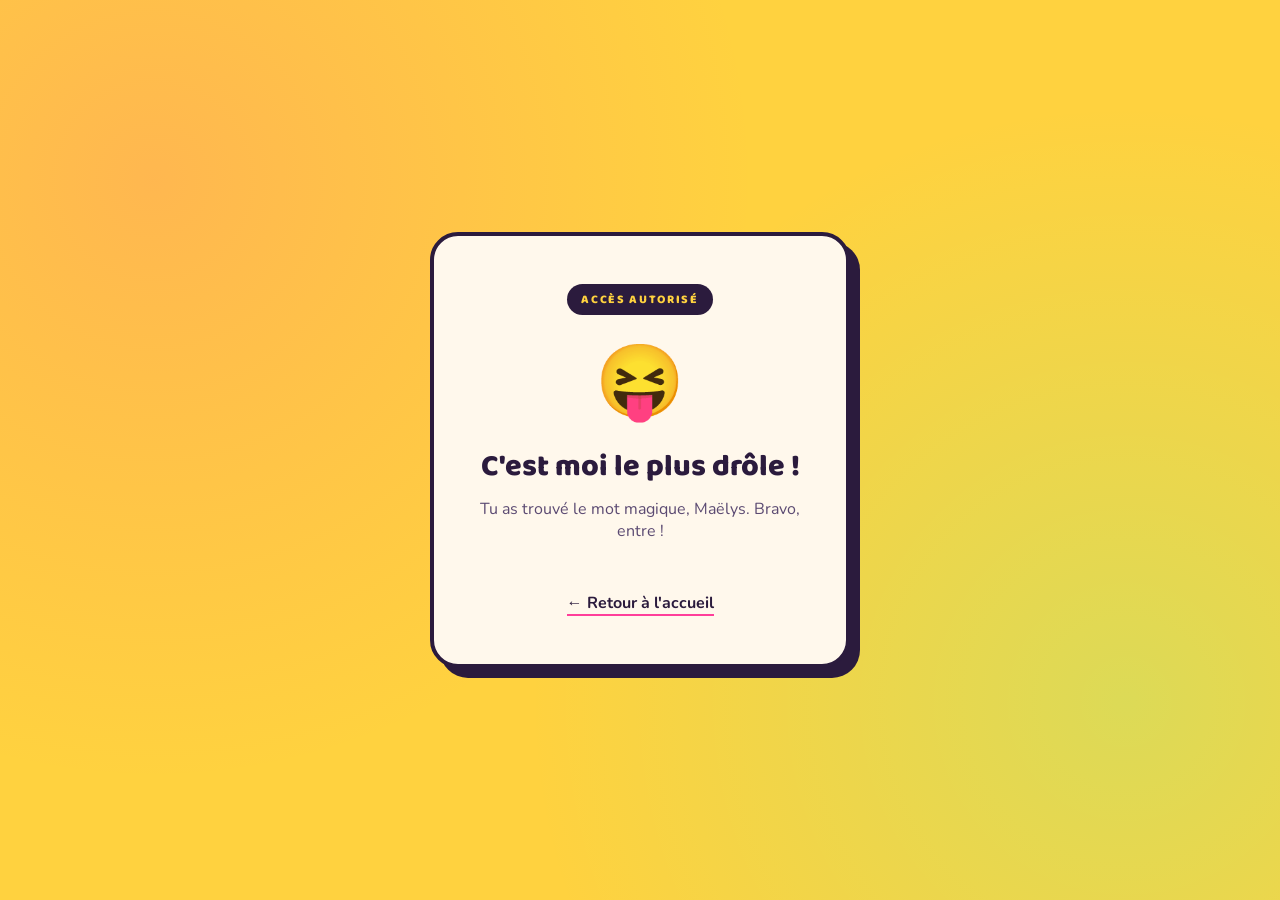
==== secret.html @ d996d861 "Rename Secret.html to secret.html" ====
<!DOCTYPE html>
<html lang="fr">
<head>
<meta charset="UTF-8">
<meta name="viewport" content="width=device-width, initial-scale=1.0">
<title>Bienvenue Maëlys</title>
<link rel="stylesheet" href="style.css">
</head>
<body>

  <main class="carte">
    <span class="eyebrow">Accès autorisé</span>
    <span class="emoji-heros">😝</span>
    <h1>C'est moi le plus drôle !</h1>
    <p class="sous-titre">Tu as trouvé le mot magique, Maëlys. Bravo, entre !</p>
    <a class="lien-retour" href="index.html">← Retour à l'accueil</a>
  </main>

  <script>
    // Petite pluie de confettis pour l'arrivée
    const emojis = ['🎉', '✨', '😝', '🎊', '⭐'];

    function creerConfetti() {
      const confetti = document.createElement('span');
      confetti.className = 'confetti';
      confetti.textContent = emojis[Math.floor(Math.random() * emojis.length)];
      confetti.style.left = Math.random() * 100 + 'vw';
      confetti.style.animationDuration = (2.5 + Math.random() * 2) + 's';
      document.body.appendChild(confetti);
      setTimeout(() => confetti.remove(), 5000);
    }

    for (let i = 0; i < 24; i++) {
      setTimeout(creerConfetti, i * 90);
    }
  </script>

</body>
</html>
---- style.css ----
@import url('https://fonts.googleapis.com/css2?family=Baloo+2:wght@600;800&family=Nunito:wght@400;600;800&display=swap');

:root {
  --jaune: #FFD23F;
  --prune: #2B1B3D;
  --rose: #FF3E9A;
  --menthe: #3FFFC0;
  --creme: #FFF8EC;
  --ombre: rgba(43, 27, 61, 0.25);
}

* {
  box-sizing: border-box;
}

body {
  margin: 0;
  min-height: 100vh;
  display: flex;
  align-items: center;
  justify-content: center;
  background: var(--jaune);
  background-image:
    radial-gradient(circle at 12% 20%, rgba(255, 62, 154, 0.18) 0, transparent 45%),
    radial-gradient(circle at 88% 78%, rgba(63, 255, 192, 0.18) 0, transparent 45%);
  font-family: 'Nunito', sans-serif;
  color: var(--prune);
  padding: 24px;
  overflow-x: hidden;
}

.carte {
  position: relative;
  background: var(--creme);
  border: 4px solid var(--prune);
  border-radius: 28px;
  padding: 48px 40px;
  max-width: 420px;
  width: 100%;
  text-align: center;
  box-shadow: 10px 10px 0 var(--prune);
  animation: apparition 0.5s ease-out;
}

@keyframes apparition {
  from { opacity: 0; transform: translateY(18px) scale(0.97); }
  to   { opacity: 1; transform: translateY(0) scale(1); }
}

.carte.secoue {
  animation: secousse 0.45s ease;
}

@keyframes secousse {
  0%, 100% { transform: translateX(0); }
  20% { transform: translateX(-10px) rotate(-1.5deg); }
  40% { transform: translateX(9px) rotate(1.5deg); }
  60% { transform: translateX(-6px) rotate(-1deg); }
  80% { transform: translateX(6px) rotate(1deg); }
}

.eyebrow {
  display: inline-block;
  font-family: 'Baloo 2', sans-serif;
  font-weight: 800;
  font-size: 0.75rem;
  letter-spacing: 0.14em;
  text-transform: uppercase;
  background: var(--prune);
  color: var(--jaune);
  padding: 6px 14px;
  border-radius: 999px;
  margin-bottom: 18px;
}

h1 {
  font-family: 'Baloo 2', sans-serif;
  font-weight: 800;
  font-size: 1.9rem;
  line-height: 1.2;
  margin: 0 0 12px;
}

p.sous-titre {
  margin: 0 0 28px;
  font-size: 1rem;
  color: #5b4a72;
}

form {
  display: flex;
  flex-direction: column;
  gap: 16px;
}

input[type="text"] {
  font-family: 'Nunito', sans-serif;
  font-size: 1.05rem;
  font-weight: 600;
  padding: 14px 18px;
  border-radius: 14px;
  border: 3px solid var(--prune);
  background: #fff;
  color: var(--prune);
  outline: none;
  text-align: center;
  transition: transform 0.15s ease, box-shadow 0.15s ease;
}

input[type="text"]::placeholder {
  color: #b6a8c9;
  font-weight: 600;
}

input[type="text"]:focus {
  transform: translateY(-2px);
  box-shadow: 4px 4px 0 var(--rose);
}

.sceau {
  font-family: 'Baloo 2', sans-serif;
  font-weight: 800;
  font-size: 1.05rem;
  letter-spacing: 0.02em;
  padding: 14px 22px;
  border-radius: 999px;
  border: 3px solid var(--prune);
  background: var(--rose);
  color: var(--creme);
  cursor: pointer;
  box-shadow: 4px 4px 0 var(--prune);
  transition: transform 0.15s ease, box-shadow 0.15s ease, background 0.15s ease;
}

.sceau:hover {
  transform: translate(-2px, -2px) rotate(-1deg);
  box-shadow: 6px 6px 0 var(--prune);
  background: #ff5faa;
}

.sceau:active {
  transform: translate(1px, 1px);
  box-shadow: 2px 2px 0 var(--prune);
}

.message-refus {
  margin-top: 18px;
  font-weight: 800;
  color: #b3123a;
  background: #ffe3ea;
  border: 2px dashed #b3123a;
  border-radius: 14px;
  padding: 12px 14px;
  font-size: 0.95rem;
  display: none;
}

.message-refus.visible {
  display: block;
  animation: apparition 0.35s ease-out;
}

/* Page secrète */
.emoji-heros {
  font-size: 4.5rem;
  display: block;
  margin: 0 auto 18px;
  animation: rebond 1.8s ease-in-out infinite;
}

@keyframes rebond {
  0%, 100% { transform: translateY(0) rotate(-4deg); }
  50% { transform: translateY(-10px) rotate(4deg); }
}

.confetti {
  position: fixed;
  top: -40px;
  font-size: 1.5rem;
  animation: tombe linear forwards;
  pointer-events: none;
  z-index: 5;
}

@keyframes tombe {
  to { transform: translateY(110vh) rotate(360deg); opacity: 0.2; }
}

.lien-retour {
  display: inline-block;
  margin-top: 22px;
  font-weight: 700;
  color: var(--prune);
  text-decoration: none;
  border-bottom: 2px solid var(--rose);
}
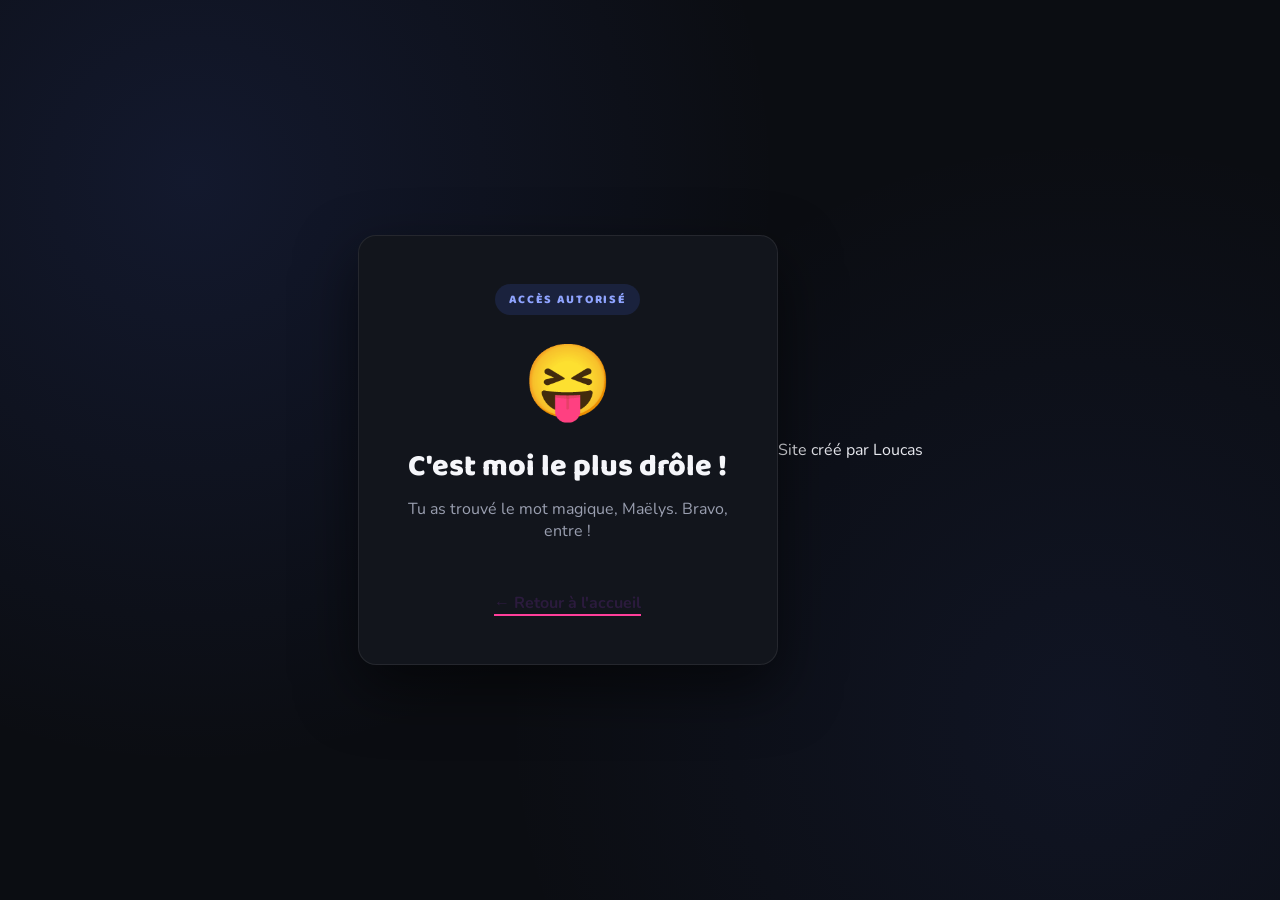
==== commit 5f1e977d: "Update secret.html" ====
--- a/secret.html
+++ b/secret.html
@@ -6,7 +6,7 @@
 <title>Bienvenue Maëlys</title>
 <link rel="stylesheet" href="style.css">
 </head>
-<body>
+<body class="sombre">
 
   <main class="carte">
     <span class="eyebrow">Accès autorisé</span>
@@ -15,6 +15,8 @@
     <p class="sous-titre">Tu as trouvé le mot magique, Maëlys. Bravo, entre !</p>
     <a class="lien-retour" href="index.html">← Retour à l'accueil</a>
   </main>
+
+  <div class="filigrane">Site créé par <span class="signature">Loucas</span></div>
 
   <script>
     // Petite pluie de confettis pour l'arrivée
--- a/style.css
+++ b/style.css
@@ -194,3 +194,72 @@
   text-decoration: none;
   border-bottom: 2px solid var(--rose);
 }
+
+/* Thème sombre et pro pour la page d'accueil */
+body.sombre {
+  background: #0b0d12;
+  background-image:
+    radial-gradient(circle at 15% 20%, rgba(76, 110, 245, 0.12) 0, transparent 45%),
+    radial-gradient(circle at 85% 80%, rgba(76, 110, 245, 0.08) 0, transparent 45%);
+  color: #e7e8ee;
+}
+
+body.sombre .carte {
+  background: #12151c;
+  border: 1px solid rgba(255, 255, 255, 0.08);
+  border-radius: 18px;
+  box-shadow: 0 24px 60px rgba(0, 0, 0, 0.55);
+}
+
+body.sombre .eyebrow {
+  background: rgba(76, 110, 245, 0.15);
+  color: #8fa4ff;
+}
+
+body.sombre h1 {
+  color: #f5f6fa;
+}
+
+body.sombre p.sous-titre {
+  color: #9a9fb0;
+}
+
+body.sombre input[type="text"] {
+  background: #0e1117;
+  border: 1px solid rgba(255, 255, 255, 0.12);
+  color: #f0f1f5;
+}
+
+body.sombre input[type="text"]::placeholder {
+  color: #5b6070;
+}
+
+body.sombre input[type="text"]:focus {
+  transform: none;
+  border-color: #4c6ef5;
+  box-shadow: 0 0 0 3px rgba(76, 110, 245, 0.25);
+}
+
+body.sombre .sceau {
+  background: #4c6ef5;
+  border: 1px solid #4c6ef5;
+  color: #fff;
+  box-shadow: 0 8px 20px rgba(76, 110, 245, 0.35);
+}
+
+body.sombre .sceau:hover {
+  background: #5d7bff;
+  transform: translateY(-2px) rotate(0deg);
+  box-shadow: 0 12px 26px rgba(76, 110, 245, 0.45);
+}
+
+body.sombre .sceau:active {
+  transform: translateY(0);
+  box-shadow: 0 4px 12px rgba(76, 110, 245, 0.3);
+}
+
+body.sombre .message-refus {
+  background: rgba(255, 59, 92, 0.08);
+  border: 1px solid rgba(255, 59, 92, 0.4);
+  color: #ff6b81;
+}
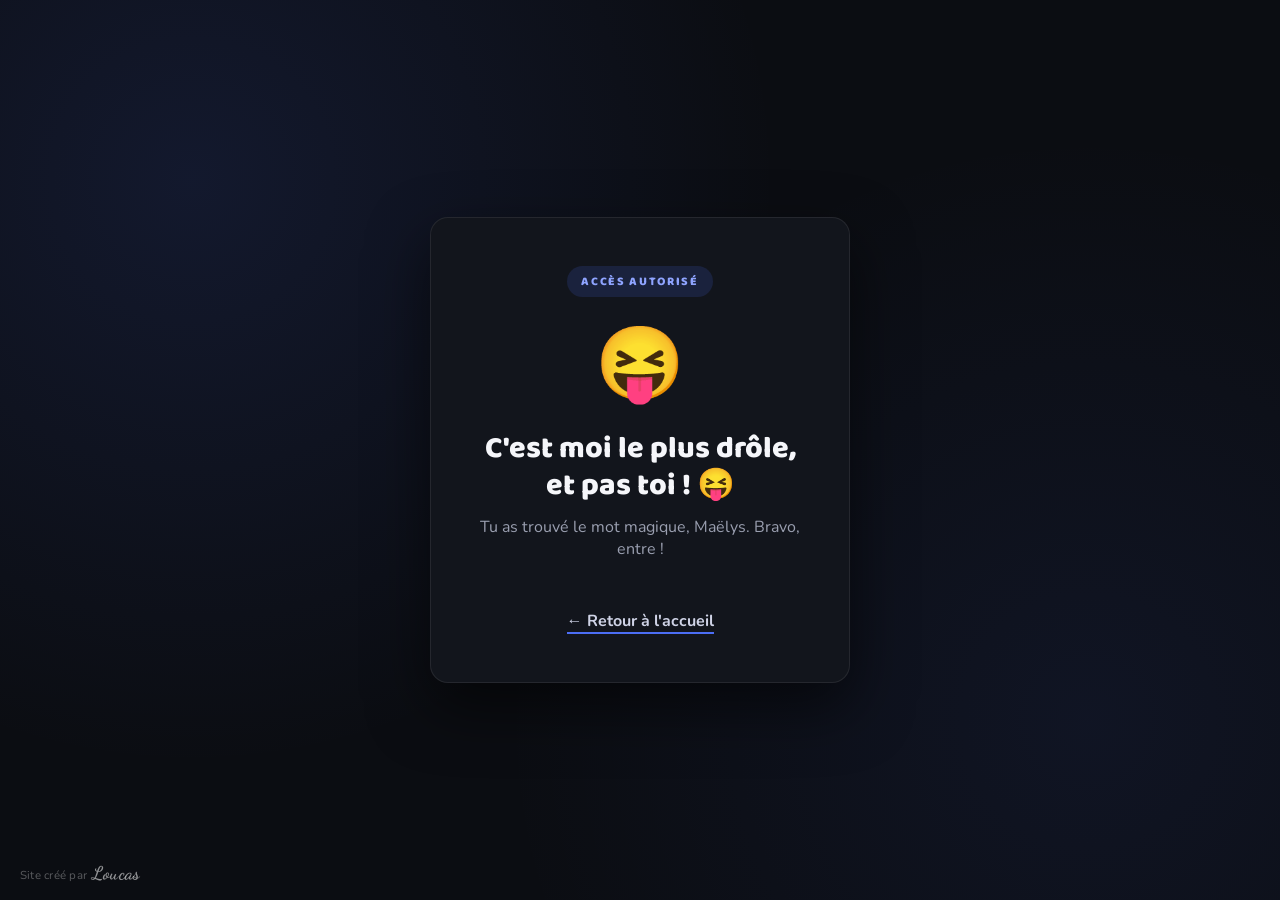
==== commit 54ef393f: "Update secret.html" ====
--- a/secret.html
+++ b/secret.html
@@ -11,7 +11,7 @@
   <main class="carte">
     <span class="eyebrow">Accès autorisé</span>
     <span class="emoji-heros">😝</span>
-    <h1>C'est moi le plus drôle !</h1>
+    <h1>C'est moi le plus drôle, et pas toi ! 😝</h1>
     <p class="sous-titre">Tu as trouvé le mot magique, Maëlys. Bravo, entre !</p>
     <a class="lien-retour" href="index.html">← Retour à l'accueil</a>
   </main>
--- a/style.css
+++ b/style.css
@@ -1,4 +1,4 @@
-@import url('https://fonts.googleapis.com/css2?family=Baloo+2:wght@600;800&family=Nunito:wght@400;600;800&display=swap');
+@import url('https://fonts.googleapis.com/css2?family=Baloo+2:wght@600;800&family=Nunito:wght@400;600;800&family=Dancing+Script:wght@600;700&display=swap');
 
 :root {
   --jaune: #FFD23F;
@@ -263,3 +263,37 @@
   border: 1px solid rgba(255, 59, 92, 0.4);
   color: #ff6b81;
 }
+
+body.sombre .lien-retour {
+  color: #cfd3e6;
+  border-bottom: 2px solid #4c6ef5;
+}
+
+body.sombre .lien-retour:hover {
+  color: #fff;
+}
+
+/* Filigrane signature, présent en bas à gauche sur chaque page */
+.filigrane {
+  position: fixed;
+  bottom: 16px;
+  left: 20px;
+  display: flex;
+  align-items: baseline;
+  gap: 5px;
+  font-family: 'Nunito', sans-serif;
+  font-size: 0.72rem;
+  color: rgba(255, 255, 255, 0.32);
+  letter-spacing: 0.02em;
+  z-index: 20;
+  pointer-events: none;
+  user-select: none;
+  animation: apparition 0.8s ease-out 0.3s both;
+}
+
+.filigrane .signature {
+  font-family: 'Dancing Script', cursive;
+  font-weight: 700;
+  font-size: 1.15rem;
+  color: rgba(255, 255, 255, 0.55);
+}
